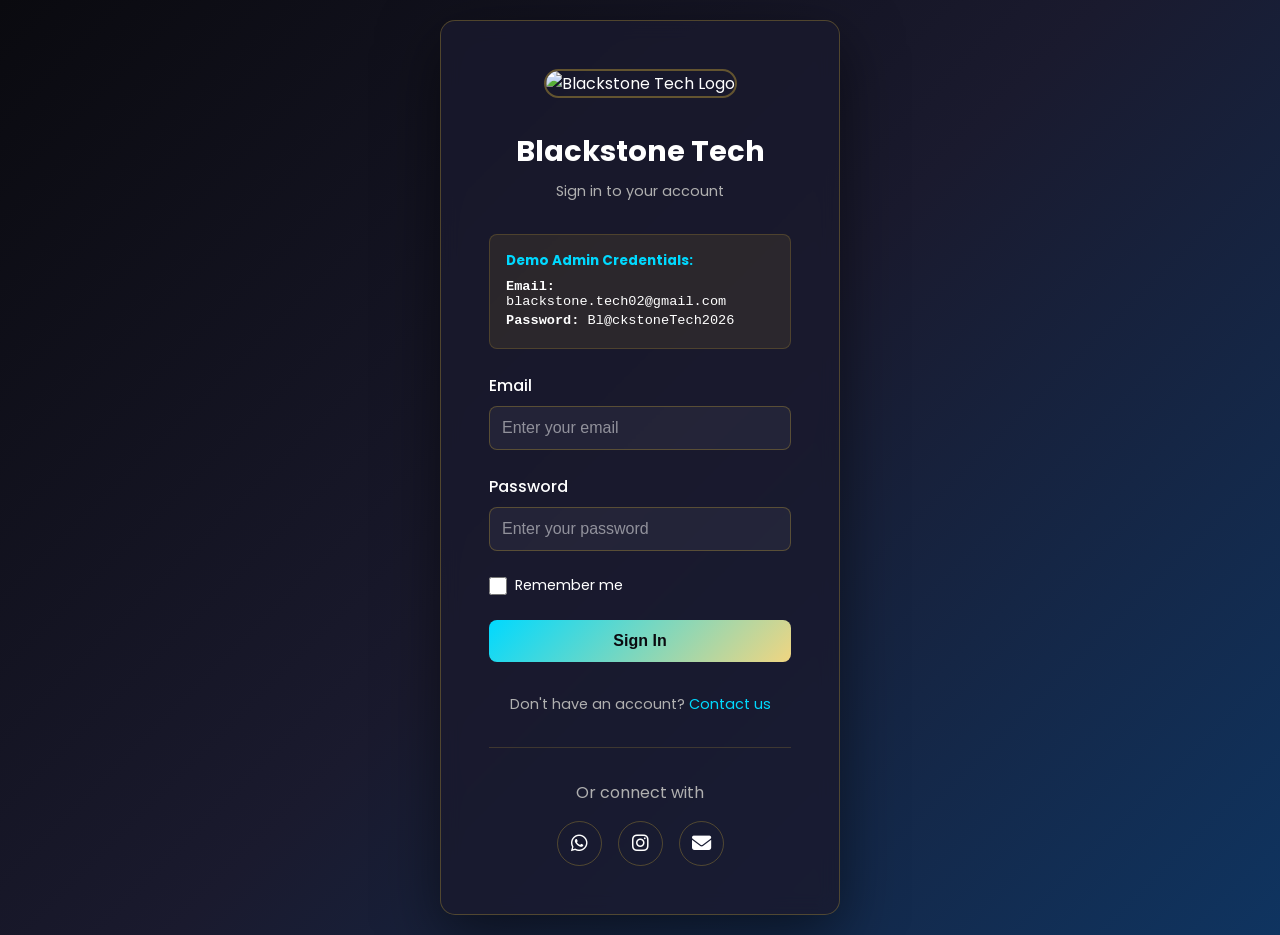
==== frontend/login.html @ 6549ac74 "Initial commit" ====
<!DOCTYPE html>
<html lang="en">
<head>
    <meta charset="UTF-8">
    <meta name="viewport" content="width=device-width, initial-scale=1.0">
    <title>Login - Blackstone Tech</title>
    <link rel="stylesheet" href="css/style.css">
    <link href="https://fonts.googleapis.com/css2?family=Poppins:wght@300;400;600;700&display=swap" rel="stylesheet">
    <link rel="stylesheet" href="https://cdnjs.cloudflare.com/ajax/libs/font-awesome/6.4.0/css/all.min.css">
    <style>
        .login-container {
            display: flex;
            min-height: 100vh;
            align-items: center;
            justify-content: center;
            background: linear-gradient(135deg, #0a0a0f 0%, #1a1a2e 50%, #0f3460 100%);
            padding: 20px;
        }

        .login-box {
            background: rgba(26, 26, 46, 0.8);
            backdrop-filter: blur(10px);
            border: 1px solid rgba(212, 175, 55, 0.3);
            border-radius: 15px;
            padding: 3rem;
            width: 100%;
            max-width: 400px;
            box-shadow: 0 20px 60px rgba(0, 0, 0, 0.5);
        }

        .login-logo {
            text-align: center;
            margin-bottom: 2rem;
        }

        .login-logo img {
            width: 100px;
            height: 100px;
            border-radius: 15px;
            border: 2px solid rgba(212, 175, 55, 0.4);
        }

        .login-title {
            text-align: center;
            font-size: 1.8rem;
            margin-bottom: 0.5rem;
            color: var(--text-color);
        }

        .login-description {
            text-align: center;
            color: var(--text-light);
            font-size: 0.9rem;
            margin-bottom: 2rem;
        }

        .form-group {
            margin-bottom: 1.5rem;
        }

        .form-group label {
            display: block;
            margin-bottom: 0.5rem;
            color: var(--text-color);
            font-weight: 500;
        }

        .form-group input {
            width: 100%;
            padding: 12px;
            border: 1px solid rgba(212, 175, 55, 0.3);
            border-radius: 8px;
            background: rgba(255, 255, 255, 0.05);
            color: var(--text-color);
            font-size: 1rem;
            transition: all 0.3s ease;
        }

        .form-group input:focus {
            outline: none;
            border-color: var(--accent-color);
            box-shadow: 0 0 15px rgba(212, 175, 55, 0.3);
        }

        .form-group input::placeholder {
            color: rgba(255, 255, 255, 0.5);
        }

        .remember-me {
            display: flex;
            align-items: center;
            gap: 8px;
            margin-bottom: 1.5rem;
            font-size: 0.9rem;
        }

        .remember-me input {
            width: 18px;
            height: 18px;
            cursor: pointer;
        }

        .remember-me label {
            cursor: pointer;
            margin: 0;
        }

        .login-button {
            width: 100%;
            padding: 12px;
            background: linear-gradient(135deg, var(--accent-color), #f0d581);
            color: var(--primary-color);
            border: none;
            border-radius: 8px;
            font-weight: 700;
            font-size: 1rem;
            cursor: pointer;
            transition: all 0.3s ease;
        }

        .login-button:hover {
            transform: translateY(-3px);
            box-shadow: 0 10px 30px rgba(212, 175, 55, 0.4);
        }

        .login-footer {
            text-align: center;
            margin-top: 2rem;
            color: var(--text-light);
            font-size: 0.9rem;
        }

        .login-footer a {
            color: var(--accent-color);
            text-decoration: none;
        }

        .demo-credentials {
            background: rgba(212, 175, 55, 0.1);
            border: 1px solid rgba(212, 175, 55, 0.2);
            border-radius: 8px;
            padding: 1rem;
            margin-bottom: 1.5rem;
            font-size: 0.85rem;
        }

        .demo-credentials h4 {
            color: var(--accent-color);
            margin-bottom: 0.5rem;
        }

        .demo-credentials p {
            margin: 0.25rem 0;
            font-family: 'Courier New', monospace;
        }

        .error-message {
            background: rgba(255, 0, 0, 0.1);
            border: 1px solid rgba(255, 0, 0, 0.3);
            color: #ff6b6b;
            padding: 10px;
            border-radius: 8px;
            margin-bottom: 1rem;
            display: none;
        }

        .social-login {
            margin-top: 2rem;
            padding-top: 2rem;
            border-top: 1px solid rgba(212, 175, 55, 0.2);
            text-align: center;
        }

        .social-buttons {
            display: flex;
            gap: 1rem;
            justify-content: center;
        }

        .social-buttons a {
            display: inline-flex;
            align-items: center;
            justify-content: center;
            width: 45px;
            height: 45px;
            border: 1px solid rgba(212, 175, 55, 0.3);
            border-radius: 50%;
            color: var(--text-color);
            text-decoration: none;
            transition: all 0.3s ease;
            font-size: 1.2rem;
        }

        .social-buttons a:hover {
            background: rgba(212, 175, 55, 0.2);
            border-color: var(--accent-color);
        }
    </style>
</head>
<body>
    <div class="login-container">
        <div class="login-box">
            <div class="login-logo">
                <img src="images/logo.png" alt="Blackstone Tech Logo">
            </div>
            
            <h1 class="login-title">Blackstone Tech</h1>
            <p class="login-description">Sign in to your account</p>

            <div class="demo-credentials">
                <h4>Demo Admin Credentials:</h4>
                <p><strong>Email:</strong> blackstone.tech02@gmail.com</p>
                <p><strong>Password:</strong> Bl@ckstoneTech2026</p>
            </div>

            <form id="loginForm">
                <div id="errorMessage" class="error-message"></div>

                <div class="form-group">
                    <label for="email">Email</label>
                    <input type="email" id="email" name="email" placeholder="Enter your email" required>
                </div>

                <div class="form-group">
                    <label for="password">Password</label>
                    <input type="password" id="password" name="password" placeholder="Enter your password" required>
                </div>

                <div class="remember-me">
                    <input type="checkbox" id="remember" name="remember">
                    <label for="remember">Remember me</label>
                </div>

                <button type="submit" class="login-button">Sign In</button>
            </form>

            <div class="login-footer">
                <p>Don't have an account? <a href="#">Contact us</a></p>
            </div>

            <div class="social-login">
                <p style="margin-bottom: 1rem; color: var(--text-light);">Or connect with</p>
                <div class="social-buttons">
                    <a href="https://wa.me/255677707769" title="WhatsApp" target="_blank">
                        <i class="fab fa-whatsapp"></i>
                    </a>
                    <a href="https://instagram.com/blackstone_tech_tz" title="Instagram" target="_blank">
                        <i class="fab fa-instagram"></i>
                    </a>
                    <a href="mailto:blackstone.tech02@gmail.com" title="Email">
                        <i class="fas fa-envelope"></i>
                    </a>
                </div>
            </div>
        </div>
    </div>

    <script>
        // Demo credentials
        const ADMIN_CREDENTIALS = {
            email: 'blackstone.tech02@gmail.com',
            password: 'Bl@ckstoneTech2026'
        };

        const loginForm = document.getElementById('loginForm');
        const errorMessage = document.getElementById('errorMessage');

        loginForm.addEventListener('submit', (e) => {
            e.preventDefault();

            const email = document.getElementById('email').value;
            const password = document.getElementById('password').value;
            const remember = document.getElementById('remember').checked;

            // Validate credentials
            if (email === ADMIN_CREDENTIALS.email && password === ADMIN_CREDENTIALS.password) {
                // Save login info
                localStorage.setItem('isLoggedIn', 'true');
                localStorage.setItem('userEmail', email);
                localStorage.setItem('userRole', 'admin');
                
                if (remember) {
                    localStorage.setItem('rememberMe', 'true');
                }

                // Redirect to dashboard
                window.location.href = 'admin.html';
            } else {
                // Show error
                errorMessage.textContent = 'Invalid email or password. Please try again or contact support.';
                errorMessage.style.display = 'block';

                // Clear password field
                document.getElementById('password').value = '';
            }
        });

        // Check if already logged in
        if (localStorage.getItem('isLoggedIn') === 'true') {
            window.location.href = 'admin.html';
        }
    </script>
</body>
</html>
---- frontend/css/style.css ----
* {
    margin: 0;
    padding: 0;
    box-sizing: border-box;
}

:root {
    --primary-color: #0a0a0f;
    --secondary-color: #1a1a2e;
    --accent-color: #00d9ff;
    --accent-dark: #0099cc;
    --neon-blue: #00d9ff;
    --neon-blue-glow: #0066ff;
    --text-color: #ffffff;
    --text-light: #b0b0b0;
    --bg-dark: #0a0a0f;
    --gradient-neon: linear-gradient(135deg, #0099ff 0%, #00d9ff 50%, #0099ff 100%);
    --gradient-dark: linear-gradient(135deg, #0a0a0f 0%, #1a1a2e 100%);
    --glow-color: #00d9ff;
}

body {
    font-family: 'Poppins', sans-serif;
    background-color: var(--bg-dark);
    color: var(--text-color);
    overflow-x: hidden;
}

.container {
    max-width: 1200px;
    margin: 0 auto;
    padding: 0 20px;
}

/* ========== NAVBAR ========== */
.navbar {
    position: fixed;
    top: 0;
    width: 100%;
    background: rgba(10, 10, 15, 0.98);
    backdrop-filter: blur(10px);
    z-index: 1000;
    border-bottom: 2px solid rgba(0, 217, 255, 0.3);
    box-shadow: 0 0 20px rgba(0, 217, 255, 0.1);
}

.navbar .container {
    display: flex;
    justify-content: space-between;
    align-items: center;
    padding: 1rem 20px;
}

.logo-container {
    display: flex;
    align-items: center;
    gap: 10px;
}

.logo-box {
    display: flex;
    align-items: center;
    gap: 10px;
    padding: 5px 15px;
    border-radius: 15px;
    background: rgba(0, 217, 255, 0.1);
    border: 2px solid rgba(0, 217, 255, 0.4);
    box-shadow: 0 0 15px rgba(0, 217, 255, 0.2);
    transition: all 0.3s ease;
}

.logo-box:hover {
    box-shadow: 0 0 25px rgba(0, 217, 255, 0.4);
    border-color: rgba(0, 217, 255, 0.6);
}

.logo {
    width: 40px;
    height: 40px;
    border-radius: 12px;
    object-fit: cover;
    filter: drop-shadow(0 0 8px rgba(0, 217, 255, 0.5));
}

.logo-text {
    font-weight: 700;
    color: var(--accent-color);
    font-size: 0.9rem;
    letter-spacing: 2px;
    text-shadow: 0 0 10px rgba(0, 217, 255, 0.5);
}

.nav-links {
    display: flex;
    list-style: none;
    gap: 2rem;
    align-items: center;
}

.nav-link {
    color: var(--text-color);
    text-decoration: none;
    font-weight: 500;
    transition: color 0.3s ease;
    position: relative;
}

.nav-link:hover {
    color: var(--accent-color);
}

.dropdown {
    position: relative;
}

.dropdown-content {
    display: none;
    position: absolute;
    background: rgba(26, 26, 46, 0.98);
    backdrop-filter: blur(10px);
    top: 100%;
    left: 0;
    min-width: 200px;
    border: 2px solid rgba(0, 217, 255, 0.3);
    border-radius: 8px;
    margin-top: 10px;
    padding: 10px 0;
    box-shadow: 0 8px 32px rgba(0, 217, 255, 0.2);
}

.dropdown-content a {
    display: block;
    color: var(--text-color);
    padding: 12px 20px;
    text-decoration: none;
    transition: all 0.3s ease;
}

.dropdown-content a:hover {
    background: rgba(0, 217, 255, 0.15);
    color: var(--accent-color);
    padding-left: 25px;
    text-shadow: 0 0 10px rgba(0, 217, 255, 0.5);
}

.dropdown:hover .dropdown-content {
    display: block;
}

.btn-login {
    background: linear-gradient(135deg, #00d9ff, #0099ff);
    color: #0a0a0f;
    padding: 8px 20px;
    border-radius: 8px;
    font-weight: 600;
    box-shadow: 0 0 15px rgba(0, 217, 255, 0.4);
    border: 1px solid rgba(0, 217, 255, 0.5);
}

.btn-login:hover {
    transform: translateY(-2px);
    box-shadow: 0 8px 20px rgba(0, 217, 255, 0.6);
}

.hamburger {
    display: none;
    flex-direction: column;
    gap: 5px;
    cursor: pointer;
}

.hamburger span {
    width: 25px;
    height: 3px;
    background: var(--accent-color);
    border-radius: 2px;
    transition: 0.3s;
    box-shadow: 0 0 10px rgba(0, 217, 255, 0.6);
}

/* ========== HERO SECTION ========== */
.hero {
    position: relative;
    min-height: 100vh;
    display: flex;
    align-items: center;
    justify-content: center;
    overflow: hidden;
    margin-top: 70px;
    background: linear-gradient(135deg, #0a0a0f 0%, #1a1a2e 50%, #0f2a4a 100%);
}

.animated-background {
    position: absolute;
    top: 0;
    left: 0;
    width: 100%;
    height: 100%;
    background: 
        radial-gradient(circle at 20% 50%, rgba(0, 153, 255, 0.25) 0%, transparent 50%),
        radial-gradient(circle at 80% 80%, rgba(0, 217, 255, 0.2) 0%, transparent 50%),
        radial-gradient(circle at 40% 30%, rgba(102, 204, 255, 0.15) 0%, transparent 50%);
    animation: float 20s ease-in-out infinite;
}

@keyframes float {
    0%, 100% { transform: translate(0, 0); }
    50% { transform: translate(30px, -30px); }
}

.hero-content {
    position: relative;
    z-index: 10;
    text-align: center;
    animation: slideUp 0.8s ease-out;
}

@keyframes slideUp {
    from {
        opacity: 0;
        transform: translateY(30px);
    }
    to {
        opacity: 1;
        transform: translateY(0);
    }
}

.hero-logo-container {
    margin-bottom: 2rem;
}

.hero-logo {
    width: 150px;
    height: 150px;
    border-radius: 30px;
    background: rgba(0, 217, 255, 0.08);
    padding: 15px;
    box-shadow: 0 0 40px rgba(0, 217, 255, 0.4), inset 0 0 20px rgba(0, 217, 255, 0.1);
    border: 2px solid rgba(0, 217, 255, 0.6);
    animation: glow 3s ease-in-out infinite, float 4s ease-in-out infinite;
    filter: drop-shadow(0 0 15px rgba(0, 217, 255, 0.3));
}

@keyframes glow {
    0%, 100% {
        box-shadow: 0 0 40px rgba(0, 217, 255, 0.4), inset 0 0 20px rgba(0, 217, 255, 0.1);
    }
    50% {
        box-shadow: 0 0 60px rgba(0, 217, 255, 0.6), inset 0 0 30px rgba(0, 217, 255, 0.2);
    }
}

.hero-badge {
    display: inline-block;
    background: rgba(0, 217, 255, 0.15);
    color: var(--accent-color);
    padding: 5px 15px;
    border-radius: 20px;
    font-size: 0.85rem;
    font-weight: 600;
    margin-top: 10px;
    border: 1px solid rgba(0, 217, 255, 0.5);
    text-shadow: 0 0 8px rgba(0, 217, 255, 0.5);
    box-shadow: 0 0 15px rgba(0, 217, 255, 0.2);
}

.hero-title {
    font-family: 'Calligraffitti', cursive;
    font-size: 3.5rem;
    font-weight: 800;
    margin: 1rem 0;
    background: linear-gradient(135deg, #00d9ff, #0099ff);
    -webkit-background-clip: text;
    -webkit-text-fill-color: transparent;
    background-clip: text;
    line-height: 1.2;
    text-shadow: 0 0 30px rgba(0, 217, 255, 0.5);
}

.hero-subtitle {
    font-size: 1.3rem;
    color: var(--text-light);
    margin-bottom: 2rem;
    font-weight: 300;
}

.hero-buttons {
    display: flex;
    gap: 1rem;
    justify-content: center;
    flex-wrap: wrap;
}

/* ========== BUTTONS ========== */
.btn {
    display: inline-block;
    padding: 12px 30px;
    border-radius: 8px;
    text-decoration: none;
    font-weight: 600;
    transition: all 0.3s ease;
    border: 2px solid transparent;
    cursor: pointer;
    font-size: 1rem;
}

.btn-primary {
    background: linear-gradient(135deg, #00d9ff, #0099ff);
    color: #0a0a0f;
    box-shadow: 0 0 20px rgba(0, 217, 255, 0.4);
    border: 1px solid rgba(0, 217, 255, 0.5);
}

.btn-primary:hover {
    transform: translateY(-3px);
    box-shadow: 0 15px 40px rgba(0, 217, 255, 0.6);
}

.btn-secondary {
    background: transparent;
    color: var(--accent-color);
    border: 2px solid var(--accent-color);
    box-shadow: 0 0 15px rgba(0, 217, 255, 0.3);
}

.btn-secondary:hover {
    background: rgba(0, 217, 255, 0.1);
    transform: translateY(-3px);
    box-shadow: 0 0 25px rgba(0, 217, 255, 0.5);
}

/* ========== SERVICES SECTION ========== */
.services {
    padding: 100px 0;
    background: linear-gradient(135deg, #1a1a2e 0%, #0a0a0f 100%);
    position: relative;
}

.services h2 {
    font-size: 2.5rem;
    text-align: center;
    margin-bottom: 0.5rem;
    color: var(--text-color);
}

.section-subtitle {
    text-align: center;
    color: var(--text-light);
    margin-bottom: 3rem;
    font-size: 1.1rem;
}

.services-grid {
    display: grid;
    grid-template-columns: repeat(auto-fit, minmax(280px, 1fr));
    gap: 2rem;
    padding: 0 20px;
}

.service-card {
    background: rgba(26, 26, 46, 0.6);
    backdrop-filter: blur(10px);
    border: 2px solid rgba(0, 217, 255, 0.2);
    border-radius: 15px;
    padding: 2rem;
    text-align: center;
    transition: all 0.3s ease;
    cursor: pointer;
}

.service-card:hover {
    transform: translateY(-10px);
    border-color: rgba(0, 217, 255, 0.5);
    box-shadow: 0 0 40px rgba(0, 217, 255, 0.3), inset 0 0 20px rgba(0, 217, 255, 0.1);
}

.service-icon {
    font-size: 3rem;
    color: var(--accent-color);
    margin-bottom: 1rem;
    text-shadow: 0 0 20px rgba(0, 217, 255, 0.5);
    filter: drop-shadow(0 0 10px rgba(0, 217, 255, 0.4));
}

.service-card h3 {
    font-size: 1.5rem;
    margin-bottom: 1rem;
    color: var(--text-color);
}

.service-card p {
    color: var(--text-light);
    margin-bottom: 1.5rem;
    line-height: 1.6;
}

.service-link {
    color: var(--accent-color);
    text-decoration: none;
    font-weight: 600;
    transition: all 0.3s ease;
}

.service-link:hover {
    gap: 10px;
    margin-left: 10px;
}

/* ========== STORE SECTION ========== */
.store-preview {
    padding: 100px 0;
    background: rgba(10, 10, 15, 0.8);
}

.products-grid {
    display: grid;
    grid-template-columns: repeat(auto-fit, minmax(250px, 1fr));
    gap: 2rem;
    margin-bottom: 3rem;
}

.product-card {
    background: rgba(26, 26, 46, 0.6);
    border: 2px solid rgba(0, 217, 255, 0.2);
    border-radius: 12px;
    overflow: hidden;
    transition: all 0.3s ease;
}

.product-card:hover {
    transform: translateY(-8px);
    border-color: rgba(0, 217, 255, 0.5);
    box-shadow: 0 0 30px rgba(0, 217, 255, 0.3);
}

.product-image {
    width: 100%;
    height: 200px;
    background: rgba(102, 126, 234, 0.1);
    display: flex;
    align-items: center;
    justify-content: center;
    font-size: 3rem;
}

.product-info {
    padding: 1.5rem;
}

.product-name {
    font-weight: 600;
    margin-bottom: 0.5rem;
    color: var(--text-color);
}

.product-price {
    color: var(--accent-color);
    font-weight: 700;
    font-size: 1.2rem;
    margin-bottom: 1rem;
}

.store-cta {
    text-align: center;
    margin-top: 3rem;
}

/* ========== LOGISTICS SECTION ========== */
.logistics {
    padding: 100px 0;
    background: linear-gradient(135deg, #1a1a2e 0%, #0f3460 100%);
}

.logistics-grid {
    display: grid;
    grid-template-columns: repeat(auto-fit, minmax(250px, 1fr));
    gap: 2rem;
    margin-bottom: 3rem;
}

.logistics-card {
    background: rgba(26, 26, 46, 0.6);
    border: 2px solid rgba(0, 217, 255, 0.2);
    border-radius: 12px;
    padding: 2rem;
    text-align: center;
    transition: all 0.3s ease;
}

.logistics-card:hover {
    transform: translateY(-8px);
    border-color: rgba(0, 217, 255, 0.5);
    box-shadow: 0 0 30px rgba(0, 217, 255, 0.3);
}

.logistics-icon {
    font-size: 2.5rem;
    color: var(--accent-color);
    margin-bottom: 1rem;
    text-shadow: 0 0 15px rgba(0, 217, 255, 0.5);
}

.logistics-card h3 {
    font-size: 1.3rem;
    margin-bottom: 0.5rem;
    color: var(--text-color);
}

.logistics-card p {
    color: var(--text-light);
    font-size: 0.95rem;
}

/* ========== NEWS SECTION ========== */
.news {
    padding: 100px 0;
    background: rgba(10, 10, 15, 0.8);
}

.news-grid {
    display: grid;
    grid-template-columns: repeat(auto-fit, minmax(300px, 1fr));
    gap: 2rem;
}

.news-item {
    background: rgba(26, 26, 46, 0.6);
    border: 2px solid rgba(0, 217, 255, 0.2);
    border-radius: 12px;
    overflow: hidden;
    transition: all 0.3s ease;
}

.news-item:hover {
    transform: translateY(-8px);
    border-color: rgba(0, 217, 255, 0.5);
    box-shadow: 0 0 30px rgba(0, 217, 255, 0.3);
}

.news-image {
    width: 100%;
    height: 200px;
    background: rgba(102, 126, 234, 0.1);
    display: flex;
    align-items: center;
    justify-content: center;
    font-size: 3rem;
}

.news-content {
    padding: 1.5rem;
}

.news-date {
    color: var(--accent-color);
    font-size: 0.85rem;
    font-weight: 600;
}

.news-title {
    font-size: 1.1rem;
    font-weight: 600;
    margin: 0.5rem 0;
    color: var(--text-color);
}

.news-description {
    color: var(--text-light);
    font-size: 0.9rem;
    line-height: 1.5;
}

/* ========== EDUCATION SECTION ========== */
.education-preview {
    padding: 100px 0;
    background: linear-gradient(135deg, #1a1a2e 0%, #0f3460 100%);
    text-align: center;
}

/* ========== CONTACT SECTION ========== */
.contact {
    padding: 100px 0;
    background: rgba(10, 10, 15, 0.8);
}

.contact h2 {
    text-align: center;
    font-size: 2.5rem;
    margin-bottom: 3rem;
}

.contact-grid {
    display: grid;
    grid-template-columns: repeat(auto-fit, minmax(250px, 1fr));
    gap: 2rem;
}

.contact-item {
    background: rgba(26, 26, 46, 0.6);
    border: 2px solid rgba(0, 217, 255, 0.2);
    border-radius: 12px;
    padding: 2rem;
    text-align: center;
    transition: all 0.3s ease;
}

.contact-item:hover {
    border-color: rgba(0, 217, 255, 0.5);
    box-shadow: 0 0 30px rgba(0, 217, 255, 0.3);
}

.contact-item i {
    font-size: 2.5rem;
    color: var(--accent-color);
    margin-bottom: 1rem;
    text-shadow: 0 0 15px rgba(0, 217, 255, 0.5);
}

.contact-item h3 {
    font-size: 1.2rem;
    margin-bottom: 0.5rem;
    color: var(--text-color);
}

.contact-item p {
    color: var(--text-light);
    margin: 0.5rem 0;
}

.contact-item a {
    color: var(--accent-color);
    text-decoration: none;
    transition: all 0.3s ease;
}

.contact-item a:hover {
    color: var(--accent-color);
    text-shadow: 0 0 10px rgba(0, 217, 255, 0.5);
}

/* ========== FOOTER ========== */
.footer {
    background: var(--primary-color);
    border-top: 2px solid rgba(0, 217, 255, 0.3);
    box-shadow: 0 -5px 30px rgba(0, 217, 255, 0.1);
}

.footer-content {
    display: grid;
    grid-template-columns: repeat(auto-fit, minmax(200px, 1fr));
    gap: 2rem;
    padding: 3rem 0;
}

.footer-section h4 {
    color: var(--accent-color);
    margin-bottom: 1rem;
    font-size: 1.1rem;
    text-shadow: 0 0 10px rgba(0, 217, 255, 0.4);
}

.footer-section p {
    color: var(--text-light);
    font-size: 0.9rem;
    line-height: 1.6;
}

.footer-section ul {
    list-style: none;
}

.footer-section ul li {
    margin-bottom: 0.5rem;
}

.footer-section a {
    color: var(--text-light);
    text-decoration: none;
    transition: color 0.3s ease;
}

.footer-section a:hover {
    color: var(--accent-color);
    text-shadow: 0 0 10px rgba(0, 217, 255, 0.5);
}

.social-links {
    display: flex;
    gap: 1rem;
    justify-content: center;
}

.social-links a {
    display: inline-flex;
    align-items: center;
    justify-content: center;
    width: 40px;
    height: 40px;
    border: 2px solid rgba(0, 217, 255, 0.3);
    border-radius: 50%;
    transition: all 0.3s ease;
    color: var(--accent-color);
    font-size: 1.2rem;
}

.social-links a:hover {
    background: rgba(0, 217, 255, 0.2);
    border-color: var(--accent-color);
    box-shadow: 0 0 20px rgba(0, 217, 255, 0.5);
}

.footer-bottom {
    text-align: center;
    padding: 2rem 0;
    border-top: 1px solid rgba(0, 217, 255, 0.2);
    color: var(--text-light);
    font-size: 0.9rem;
}

/* ========== RESPONSIVE ========== */
@media (max-width: 768px) {
    .hamburger {
        display: flex;
    }

    .nav-links {
        display: none;
    }

    .hero-title {
        font-size: 2rem;
    }

    .hero-subtitle {
        font-size: 1rem;
    }

    .hero-logo {
        width: 100px;
        height: 100px;
    }

    .services {
        padding: 60px 0;
    }

    .services h2 {
        font-size: 1.8rem;
    }

    .services-grid {
        grid-template-columns: 1fr;
    }

    .hero-buttons {
        flex-direction: column;
    }

    .btn {
        width: 100%;
    }
}
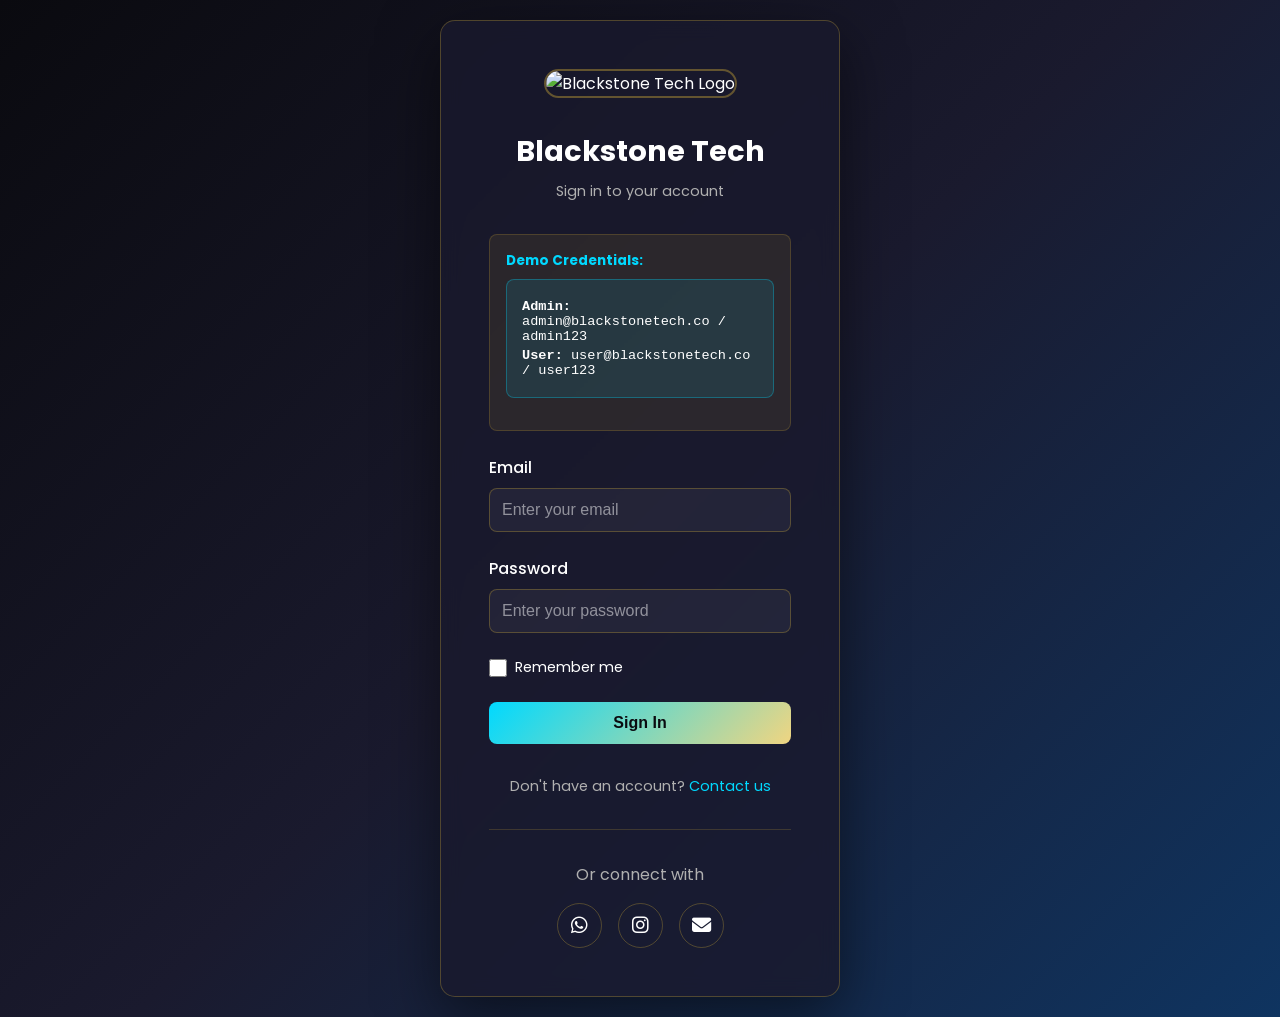
==== commit 4c502aba: "Update store page and enhance neon blue theme - Clean up store.html: remove inline JavaScript, updat" ====
--- a/frontend/login.html
+++ b/frontend/login.html
@@ -208,12 +208,14 @@
             <p class="login-description">Sign in to your account</p>
 
             <div class="demo-credentials">
-                <h4>Demo Admin Credentials:</h4>
-                <p><strong>Email:</strong> blackstone.tech02@gmail.com</p>
-                <p><strong>Password:</strong> Bl@ckstoneTech2026</p>
+                <h4>Demo Credentials:</h4>
+                <div style="background: rgba(0, 217, 255, 0.1); padding: 15px; border-radius: 8px; margin-bottom: 1rem; border: 1px solid rgba(0, 217, 255, 0.3);">
+                    <p><strong>Admin:</strong> admin@blackstonetech.co / admin123</p>
+                    <p><strong>User:</strong> user@blackstonetech.co / user123</p>
+                </div>
             </div>
 
-            <form id="loginForm">
+            <form id="login-form">
                 <div id="errorMessage" class="error-message"></div>
 
                 <div class="form-group">
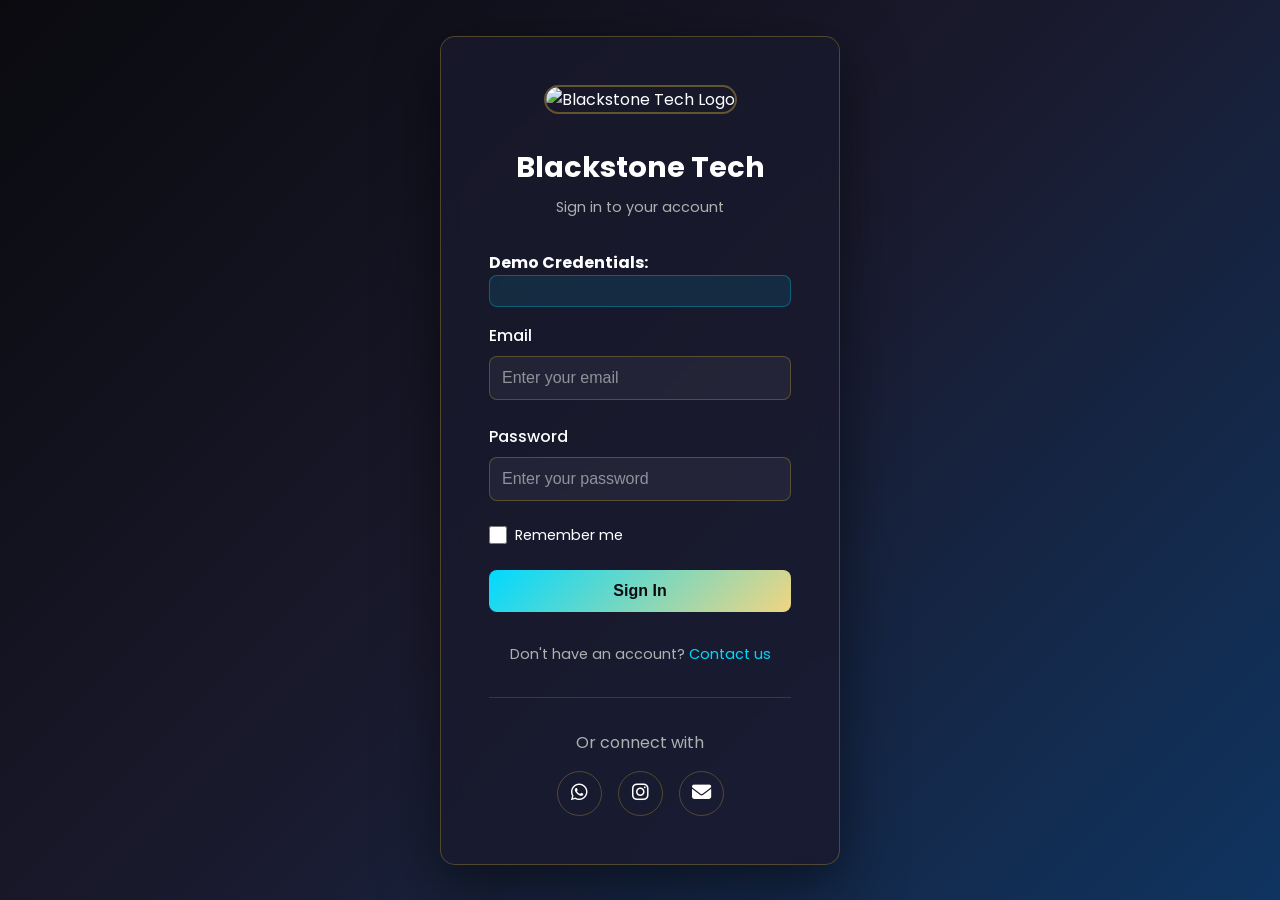
==== commit 89c8918b: "Update login.html" ====
--- a/frontend/login.html
+++ b/frontend/login.html
@@ -207,11 +207,10 @@
             <h1 class="login-title">Blackstone Tech</h1>
             <p class="login-description">Sign in to your account</p>
 
-            <div class="demo-credentials">
+            <div class="credentials">
                 <h4>Demo Credentials:</h4>
                 <div style="background: rgba(0, 217, 255, 0.1); padding: 15px; border-radius: 8px; margin-bottom: 1rem; border: 1px solid rgba(0, 217, 255, 0.3);">
-                    <p><strong>Admin:</strong> admin@blackstonetech.co / admin123</p>
-                    <p><strong>User:</strong> user@blackstonetech.co / user123</p>
+                  
                 </div>
             </div>
 
